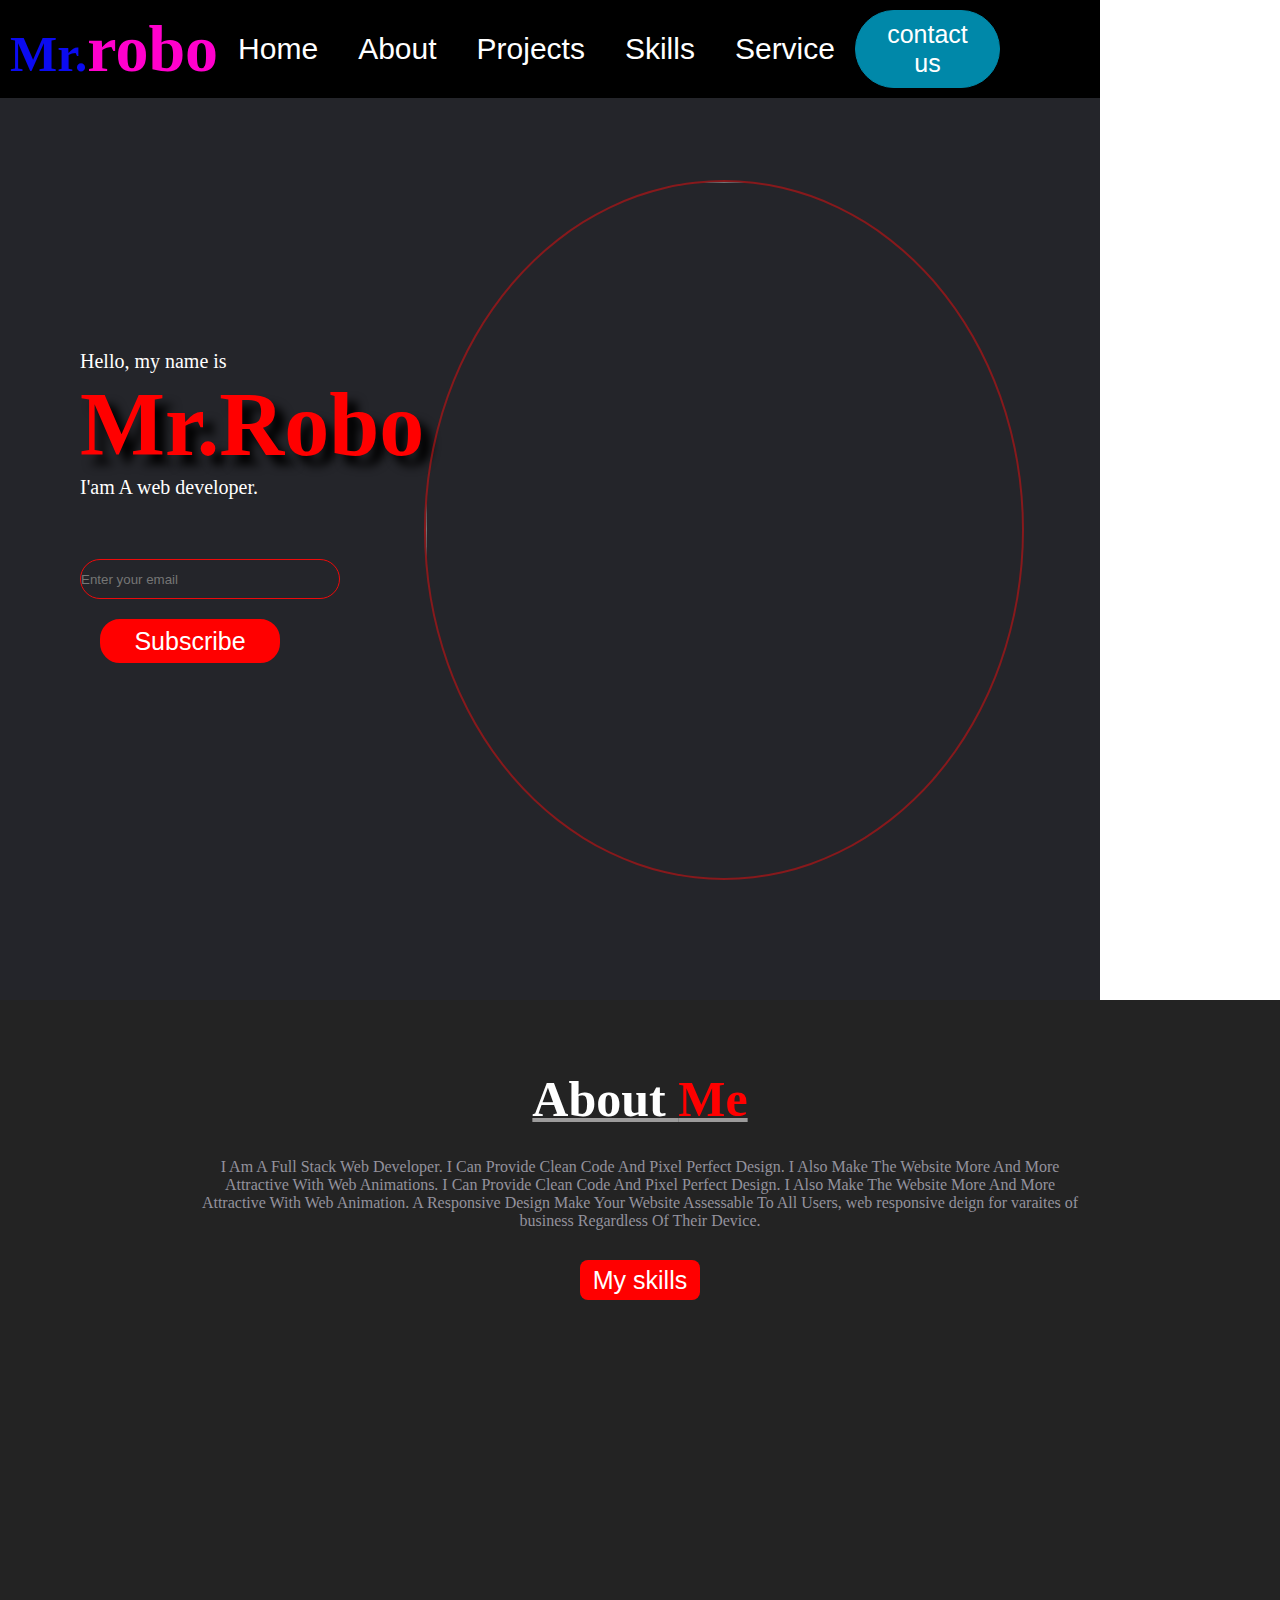
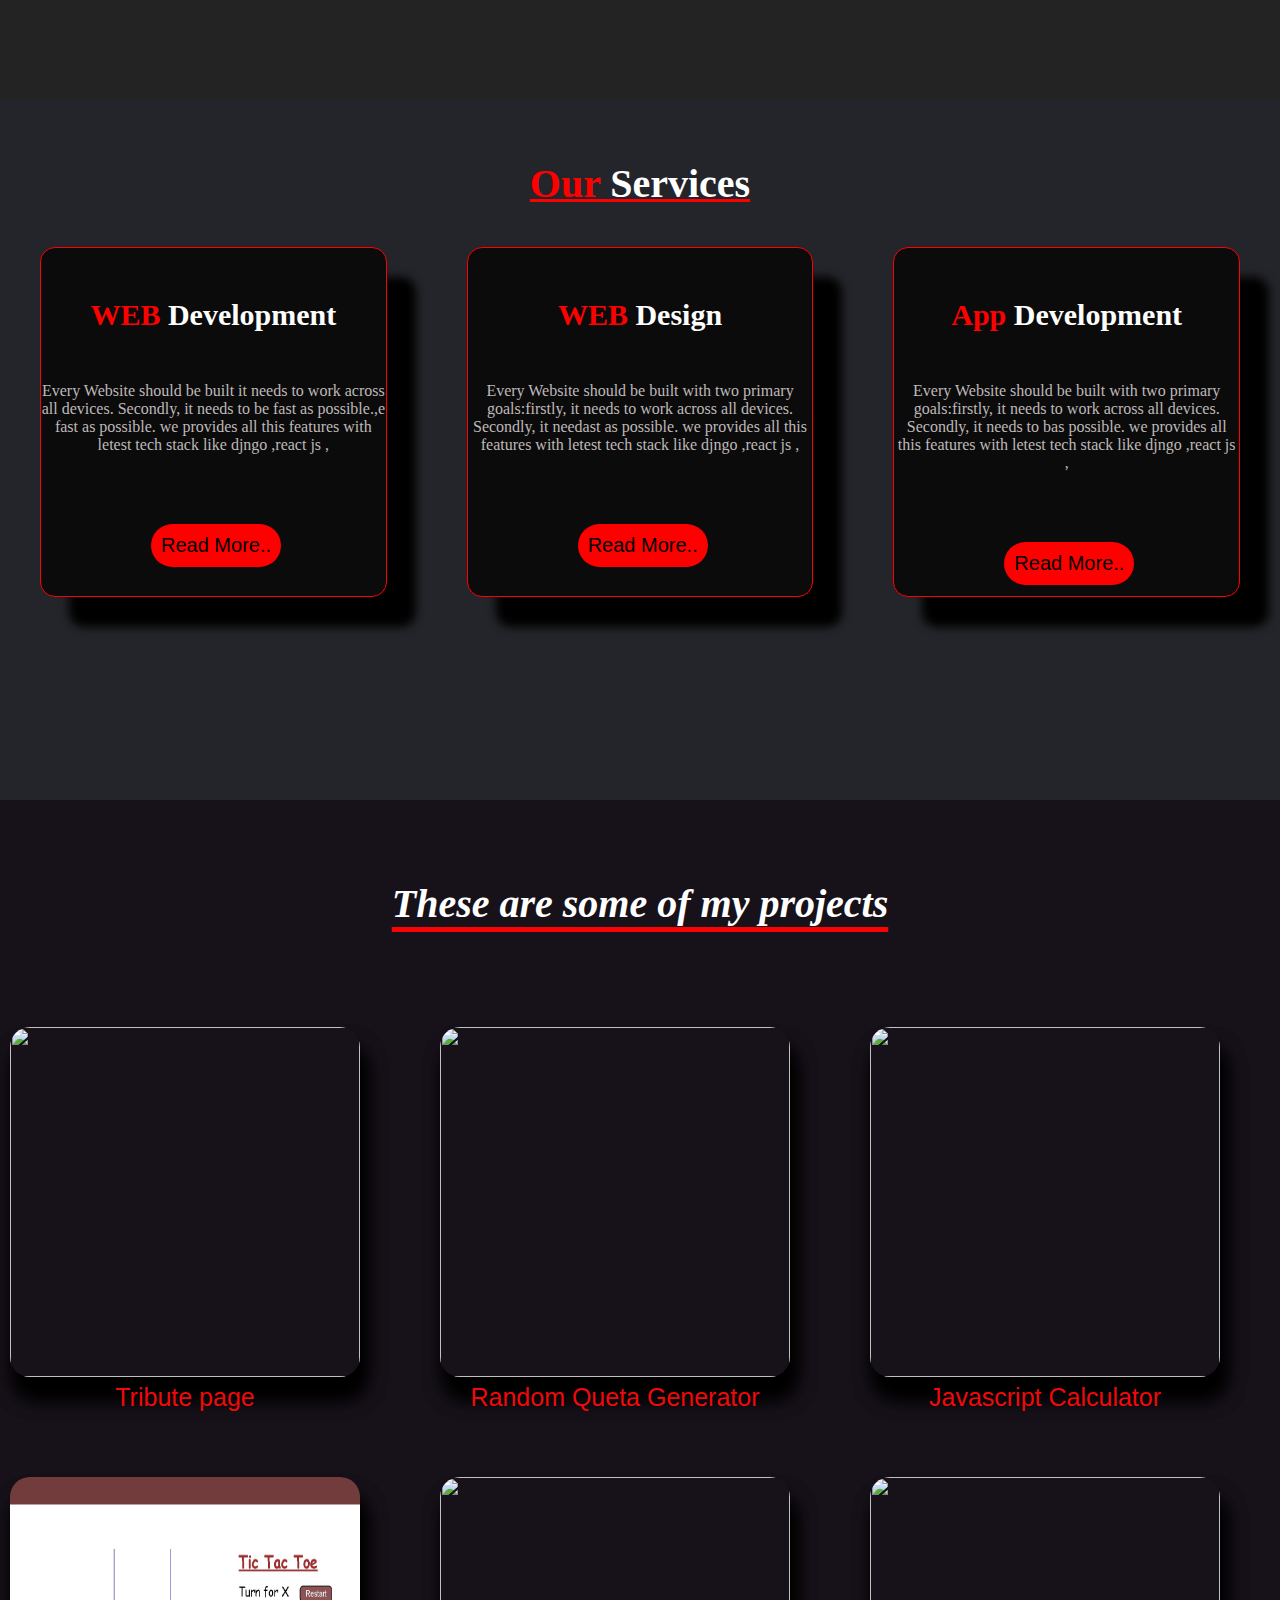
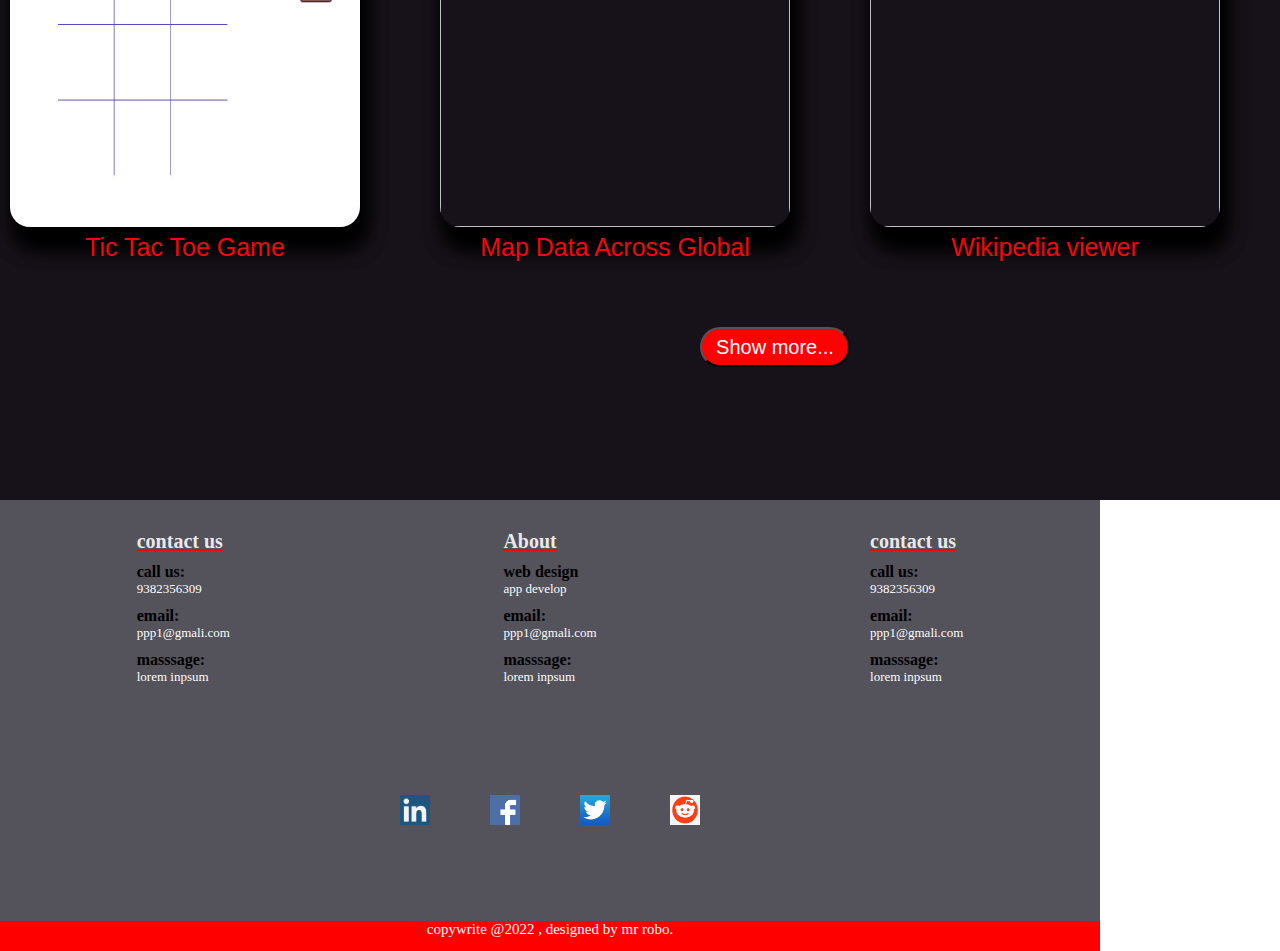
==== portfolio2.html @ 572b5dda "inatial commit" ====
<!DOCTYPE html>
<html lang="en">
<head>
    <meta charset="UTF-8">
    <meta http-equiv="X-UA-Compatible" content="IE=edge">
    <meta name="viewport" content="width=device-width, initial-scale=1.0">
    <title>Document</title>
    <link rel="stylesheet" href="portfolio2.css">
    <link rel="stylesheet" media="screen and (max-width:1300px)" href="portfolio2 mobile.css">

</head>
<body>
    <!-----------------------------------navigation section ------------->
    <div class="head">
    <header>
        <h2 class="logo">Mr.<span class="spn">robo</span></h2>
     <nav class="nav-list">
        <ul class="navlist">
            <li><a href="#">Home</a></li>
            <li><a href="#about-section">About</a></li>
            <li><a href="#projects-section">Projects</a></li>
            <li><a href="#">Skills</a></li>
            <li><a href="#service-section">Service</a></li>
        </ul>
     </nav>
     <a href="contact.html"><button class="contact-btn">contact us </button></a>
    </header>
</div>
    <!------------------------------------------ body section -------------->
    <section class="main-page">
        <div class="intro">
        <p>Hello, my name is </p>
        <h1>Mr.Robo</h1>
        <p>I'am A web developer.</p>
        <form>
            <input type="email" class="mail" placeholder="Enter your email" >
            <button id="mailsubmit" >Subscribe</button>
        </form>
        <!-- <script>
            document.form.mail.setCustomValidity("dddd")
            function updateMessage(input)
            {
                if(input.value == "")
                {
                    input.setCustomValidity('');
                }
            }
         </script> -->
        </div>
        <div class="roboimg">
            <img src="IMG_20220223_135254.jpg">
        </div>
        
    </section>

<!-- -------------------------- about section --------------------------- -->
<div id="about-section">
    <div class="about">
 <h1>About <span style="color: red;">Me</span></h1>
 <!-- <h2></h2> -->
 <p> I Am A Full Stack Web Developer. I Can Provide Clean Code And Pixel Perfect Design. I Also Make The Website More And More Attractive With Web Animations. I Can Provide Clean Code And Pixel Perfect Design. I Also Make The Website More And More Attractive With Web Animation. A Responsive Design Make Your Website Assessable To All Users,  web responsive deign for varaites of business Regardless Of Their Device.</p>
    <!-- </div> -->
    <button class="skillbtn">My skills</button>
</div>
<div class="about-2">

</div>

</div>
<!-- //------------------------------------------------------------- -->


  <!-- ----------------------- our service ------------------------------------------------   -->

<section id="service-section">
<h1 class="serviceh1">Our <span style="color:white ;">Services</span> </h1>

<div class="service">

<div class="service-item">
<h1><span style="color: red;">WEB </span>Development</h1>
<p>Every Website should be built it needs to work across all devices. Secondly, it needs to be fast as possible.,e fast as possible. we provides all this features with letest tech stack like djngo ,react js ,</p>
<button class="service-btn">Read More..</button>
</div>

<div class="service-item">
    <h1><span style="color: red;">WEB </span>Design</h1>
    <p>Every Website should be built with two primary goals:firstly, it needs to work across all devices. Secondly, it needast as possible. we provides all this features with letest tech stack like djngo ,react js ,</p>
    <button class="service-btn">Read More..</button>
    </div>
    
<div class="service-item">
    <h1><span style="color: red;">App</span> Development</h1>
    <p>Every Website should be built with two primary goals:firstly, it needs to work across all devices. Secondly, it needs to bas possible. we provides all this features with letest tech stack like djngo ,react js ,</p>
    <button class="service-btn">Read More..</button>
    </div>
</div>

</section>
<!-- <hr> ------------------------- project section -->
<div id="projects-section">
<h1>These are some of my projects</h1>

<div class="project-cointaner"> 

    <div class="project-item">
        <a href="product landing page.html" target="_blank">

        <img class="project-item" src="https://cdn.freecodecamp.org/testable-projects-fcc/images/tribute.jpg" >
            <!-- class="item-footer">  -->
            <p> Tribute page </p>
        
        </a>
         </div>
         <div class="project-item">
             <a target="_blank" href="#">
            <img class="project-item" src=" https://cdn.freecodecamp.org/testable-projects-fcc/images/random-quote-machine.png" >
            <div class="item-footer"> 
                <p> Random Queta Generator </p>
            </div>
        </a>
             </div>
             <div class="project-item">
                <a href="#">
                <img class="project-item" src=" https://cdn.freecodecamp.org/testable-projects-fcc/images/calc.png" >
                
                <!-- <div class="item-footer">  -->
                    <p> Javascript Calculator</p>
                <!-- </div> -->
            </a>
                 </div>
                 <div class="project-item">
                    <a href="http://" target="_blank" rel="noopener noreferrer">
                    <img class="project-item" src="tic tac toe photo.jpg" >
                    <!-- <div class="item-footer">  -->
                        <p> Tic Tac Toe Game </p>
                    <!-- </div> --></a>
                     </div>
                     <div class="project-item">
                        <a href="#">

                            <img class="project-item" src="https://cdn.freecodecamp.org/testable-projects-fcc/images/map.jpg " >
                            <!-- <div class="item-footer">  -->
                                <p> Map Data Across Global </p>
                                <!-- </div> -->
                            </a>
                         </div>
                         <div class="project-item">
                            <a href="#">

                                <img class="project-item" src=" https://cdn.freecodecamp.org/testable-projects-fcc/images/wiki.png" >
                                <!-- <div class="item-footer">  -->
                                   <p>  Wikipedia viewer </p>
                                    <!-- </div> -->
                                </a>
                             </div>

    </div>


<div class="btn">
    <button>Show more...</button>
</div>

</div>
</div>
<!-- -----------------------------------footer section--------------------- -->
<footer id="footer-section">
    
<div class="footer">
   <div class="fitm">
    <h1>contact us</h1>
   <h3>call us: </h3>
   <p>9382356309</p>
   <h3>email:</h3>
   <p>ppp1@gmali.com</p>
   <h3>masssage:</h3>
   <p>lorem inpsum</p>
   
   <p></p>
   </div>

   <div class="fitm">
    <h1>About</h1>
   <h3>web design</h3>
   <p>app develop</p>
   <h3>email:</h3>
   <p>ppp1@gmali.com</p>
   <h3>masssage:</h3>
   <p>lorem inpsum</p>
   
   <p></p>
   </div>

   <div class="fitm">
    <h1>contact us</h1>
   <h3>call us: </h3>
   <p>9382356309</p>
   <h3>email:</h3>
   <p>ppp1@gmali.com</p>
   <h3>masssage:</h3>
   <p>lorem inpsum</p>
   
   <p></p>
   </div>
   
</div>

<div class="social-icon">
    <!-- <h1 class="socialh1">connect with me : </h1> -->
   <a href="linkdine.com" target="_blank"><img src="linkdin 6.jpg" alt="linkdine"></a>
   <a href="facebook.com" target="_blank"> <img  src="fb logo2 " alt="linkdine"></a>
  <a href="twteer.com" target="_blank">  <img  src="twteeer 3.jpg" alt="linkdine"></a>
   <a class="redlogo" href="reddit.com"target="_blank"> <img  src="reddit " alt="linkdine"></a>
   
</div>

<p id="copy">copywrite @2022 , designed by mr robo.</p> 
</footer>

</body>
</html>
---- portfolio2.css ----
*{
    padding: 0;
    margin: 0;
    box-sizing: border-box;
    /* background-color: #24252A; */
 }
 /* ------------------navigation section-------------------------------- */
header{
   display: flex;
   justify-content: space-between;
   align-items: center;
   padding: 10px;
   background-color: #24252A;
   
}
.head{
   width: 100%;
   position: fixed;
   top: 0;
}
.spn{
   color: rgb(255, 0, 204);
   font-size: 66px;
}
.logo{
   font-size: 50px;
   color: rgb(11, 11, 241);
   cursor: pointer;
}
li,a,button{
   font-family: "montserrat" ,sans-serif;
   font-weight: 500;
   color: white;
   font-size: 25px;
   text-decoration: none;
}
.navlist{
   list-style-type: none;
   display: flex;
   justify-content: space-evenly;
   /* position: fixed; */
}
.navlist li{
   display: inline-block;
   padding:  20px;
}
.navlist li a{
   transition: all 0.3s ease 0s;
   font-size: 30px;
}
.navlist li a:hover{
   color: rgb(239, 95, 129);
   border-bottom: 5px solid rgb(222, 81, 81);
}
.contact-btn{
   padding: 9px 25px;
   margin-right: 90px;
   background-color: rgba(0,136,169,1);
   cursor: pointer;
   /* border: none; */
   border: 1px solid rgba(0,136,169,1);
   border-radius: 50px;
   transition: all 0.3s ease 0s;
}
.contact-btn:hover{
   border: 4px soid rgba(0,136,169,1);
   background-color: #24252A;
}
 /* -------------------------------------------- */
 /* ---------------------------body section------------------------------ */
.main-page{
   display: flex;
   justify-content: space-around;
   background-color: #24252A;
   height: 1000px;
}
.intro{
   margin-top: 350px;
   padding-left: 80px;

}
.intro p{
   color: white;
   font-size: 20px;

}
.intro h1{
   color: red;
   font-size: 90px;
   text-shadow: black 10px 10px 10px;
}
.mail{
   margin-top: 60px;
   /* margin: 20px; */
   width: 260px;
   height: 40px;
   border: 1px solid rgb(238, 10, 10);
   border-radius: 20px;
   background-color:  #24252A;;
   
}
.mail:hover{
   background-color: rgb(215, 212, 212) ;
   
}
#mailsubmit{
   margin-left: 20px;
   background-color: red;
   border: 2px solid red;
   border-radius: 20px;
   width: 180px;
   height: 44px;
   cursor: pointer;
}
#mailsubmit:hover{
  transition-duration: 1s;
   background-color: #24252A;
}
.roboimg img{
   margin-top: 180px;
   margin-right: 100px;
   height: 700px;
   width: 600px;
   opacity: 0.5;
   border: 2px solid rgb(233, 14, 14);
   border-radius: 50%;
   image-resolution: 100;
}
/* ------------------------------------------------------ */
/* -----------------------------------------about seciton----------------------- */
#about-section{
   background-color: rgb(35, 35, 35);
   height: 700px;
}
.about{
   width: 70%;
   text-align: center;
   margin: auto;
   
  padding-top:70px;
}
.about h1{
   color: white;
   font-size: 50px;
   text-decoration: underline 4px rgb(156, 155, 155) ;


}
.about p{
   color: rgb(147, 146, 157);
   margin-top: 30px;
}
.about button{
   background-color: red;
   border: none;
   border-radius: 8px;
   width: 120px;
   height: 40px;
   margin-top: 30px;
   cursor: pointer;
}
.about button:hover{
   background-color: #24252A;
   border: 2px solid red;
   transition: 0.5s;
}
/* --------------------------- project section------------ */
#projects-section{
   background-color: rgb(23, 18, 26);
   width: 100%;
   height: 1300px;
}
.project-item a{
   text-decoration: none;
}
#projects-section h1{
   text-align: center;
   font-size: 40px;
   padding-top: 130px;
   color: rgb(255, 255, 255);
   font-style: italic;
   text-decoration: underline 5px rgb(250, 2, 2) ;
   text-underline-offset: 10px;
   padding-top: 80px;
}
.project-cointaner{
   display: grid;
   justify-content: center;
 margin-top: 100px;
 row-gap: 100px;
column-gap: 30px;
grid-template-columns: 400px 400px 400px;

}
.project-item{
   box-shadow: #000000 5px 20px 20px;
   width: 350px;
   height: 350px;
   border-radius: 20px;
   
}
.project-item:hover{
   /* border: 1px solid rgba(137, 10, 10, 0.473); */
   box-shadow: none;
}

.project-item p{
   /* border: 1px solid rgba(247, 244, 244, 0.503); */
   /* background-color: rgb(14, 11, 6); */
   color: rgba(250, 9, 9, 0.995);
   /* height: 50px; */
   margin-top: 0ch;
  font-size: 25px;
  text-align: center;
  cursor: pointer;
}

.btn button{
 background-color: rgb(252, 2, 2);
 cursor: pointer;
 width: 150px;
 height: 40px;
 margin-left: 700px;
 margin-top: 100px;
 color: white;
 font-size: 20px;
 border-radius: 20px;
}
.btn button:hover{
   background-color: rgb(0, 0, 0);
   /* border: 2px solid rgba(3, 12, 6, 0.36); */
   color: rgb(237, 13, 13);
}
/* ----------------------------service section--------- */

#service-section{
   height: 700px;
   background-color: #24252A;
   padding-top: 60px;
}
.service{
   display: flex;
   justify-content: center;
   align-items: center;
   /* background-color: black; */
   /* height: 800px; */
}
.serviceh1{
   text-align: center;
   color: red;
   font-size: 40px;
   text-decoration: underline red 3px;
}
.service-item{
   width: 350px;
   height: 350px;
   /* border: 1px solid red; */
   background-color: rgb(12, 11, 11);
   margin: 40px;
   border-radius: 15px;
   box-shadow: 29px 30px 10px black;
   border: 1px solid red;
}
.service-item:hover{
   box-shadow: none;
   background-color:#252730;
}
.service-item h1{
   text-align: center;
   padding-top: 50px;
   color: rgb(254, 254, 254);
   font-size: 30px;
   
}
.service-item p{
   text-align: center;
   padding-top: 50px;
   color: rgb(190, 185, 185);
}
.service-btn{
  background-color: red;
  border: none;
  margin-left: 110px;
  margin-top: 70px;
  border-radius: 25px;
  font-size: 20px;
  padding: 10px;
color: black;
cursor: pointer;
}
.service-item button:hover{
   border: 2px solid red;
   background-color:black;
   color: white;
   transition: 0.5s;
}
hr {
   /* padding-top: 5px; */
   margin-bottom: 100px;
   width: 100%;
}

/* ------------------------------- footer section ---------------------- */
#footer-section{
   background-color: rgb(84, 82, 91);
   width: 100%;
   height: 450px;
}
.footer{
display: flex;
justify-content: space-around;
align-items: center;
}
.fitm h3{
   font-size: 16px;
   color: rgb(0, 0, 0);

}
.fitm p{
   font-size: 13px;
   color: rgb(252, 252, 252);
   padding-bottom: 10px;
}
.fitm h1{
   padding-top: 30px;
   color: rgba(249, 249, 250, 0.907);
   text-decoration: underline rgb(246, 4, 4) 2px;
   padding-bottom: 10px;
   font-size: 20px;
}
.social-icon{
   display: flex;
   /* justify-content: space-evenly; */
   justify-content: center;
   align-items: center;
   padding: 90px;
}
.social-icon img{
height: 30px;
width: 30px;
cursor: pointer;

}
.social-icon a{
   margin-inline: 30px;
}
.social-icon a:hover{
/* background-color: rgb(0, 0, 0); */
/* box-shadow:  5px 5px 5px  rgb(91, 91, 91); */

}

.socialh1{
   color: rgb(139, 9, 7);
   text-shadow: rgb(0, 0, 0) 10px 10px 10px;
   /* border: 1px solid red; */
   /* padding: 10px; */
   text-align: center;

}
#copy{
   
   color: rgb(255, 255, 255);
   font-size: 15px;
   font-style: bold;
   text-align: center;
   /* padding-top: 50px; */
   background-color: red;
   height: 30px;
}
/* ---------------------------------------------------------------------- */
---- portfolio2 mobile.css ----
*{
    padding: 0;
    margin: 0;
}
header{
    width: 1100px;
    background-color: black;

}
.main-page{
    width: 1100px;

}
#mailsubmit{
    margin-top: 20px;
}
.about-section{
    width: 1100px;
}
.service-section{
    width: 1100px;
}

#footer-section{
    width: 1100px;
}
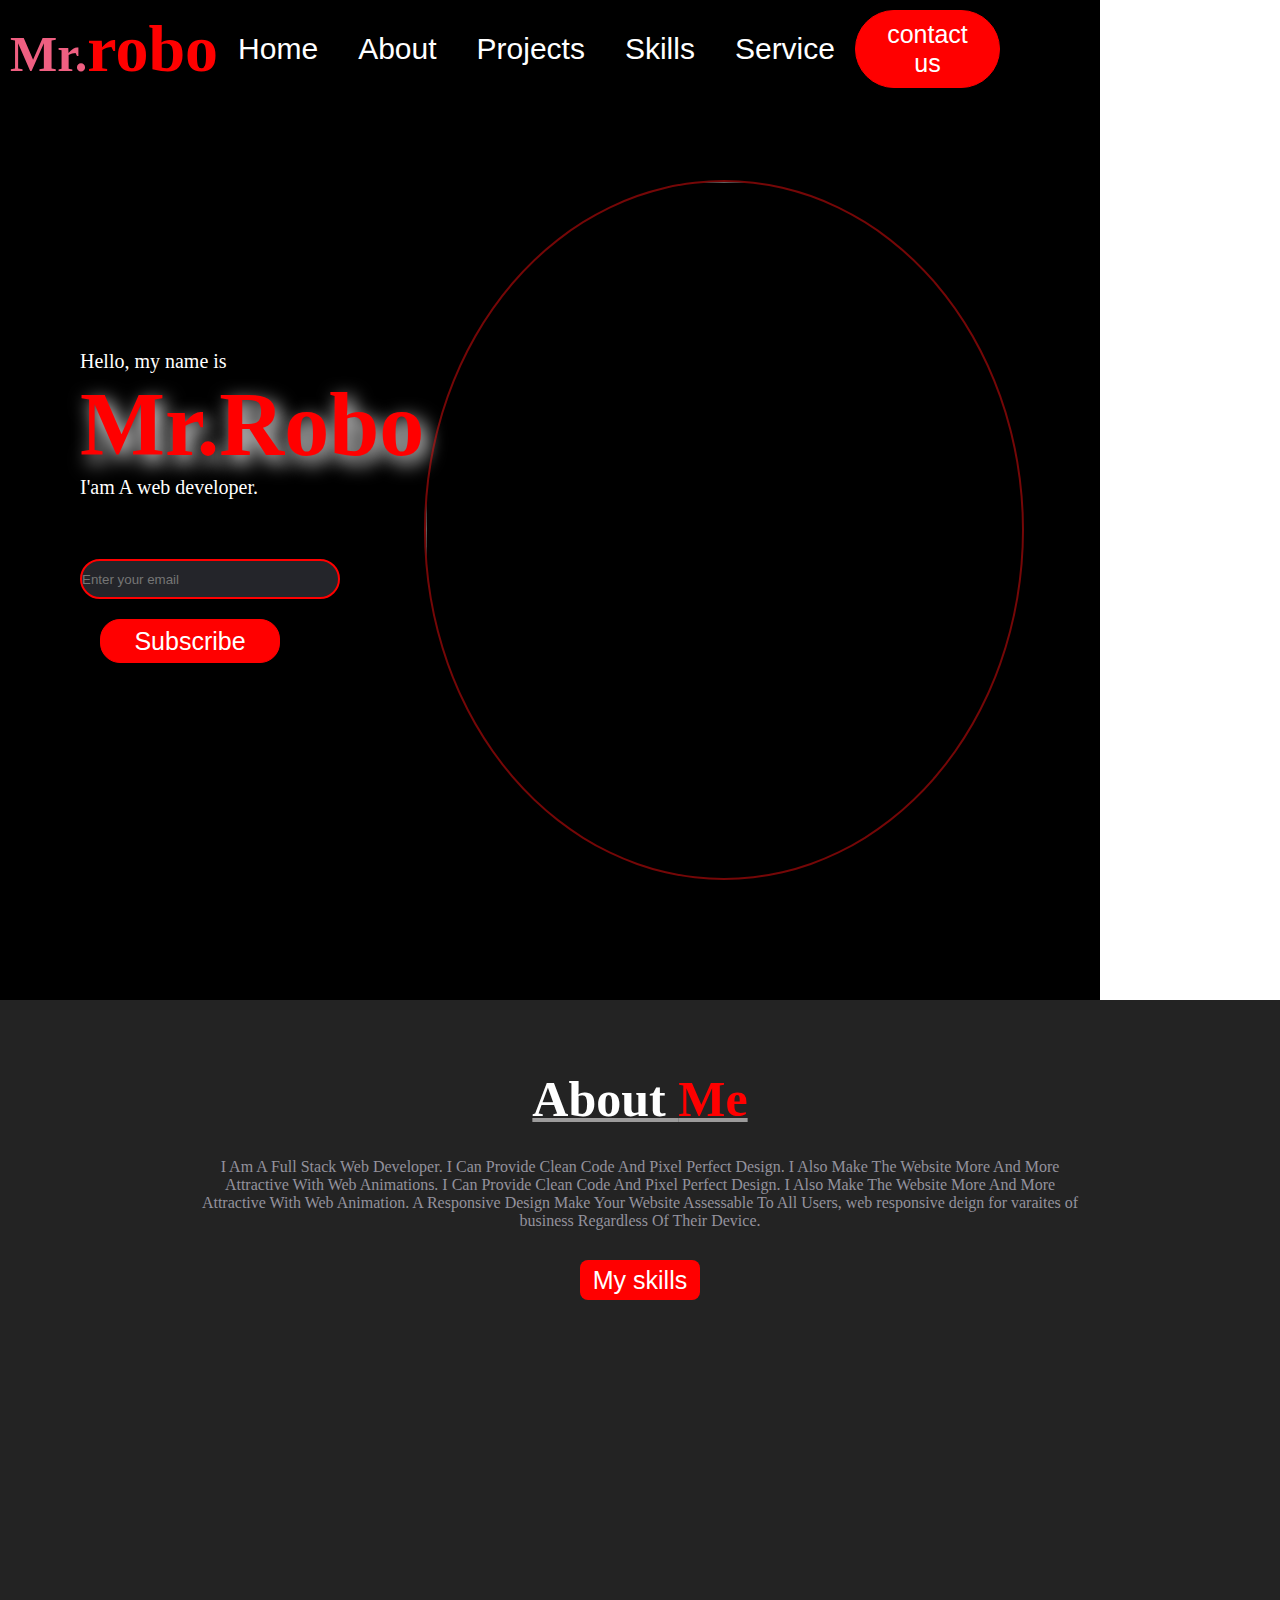
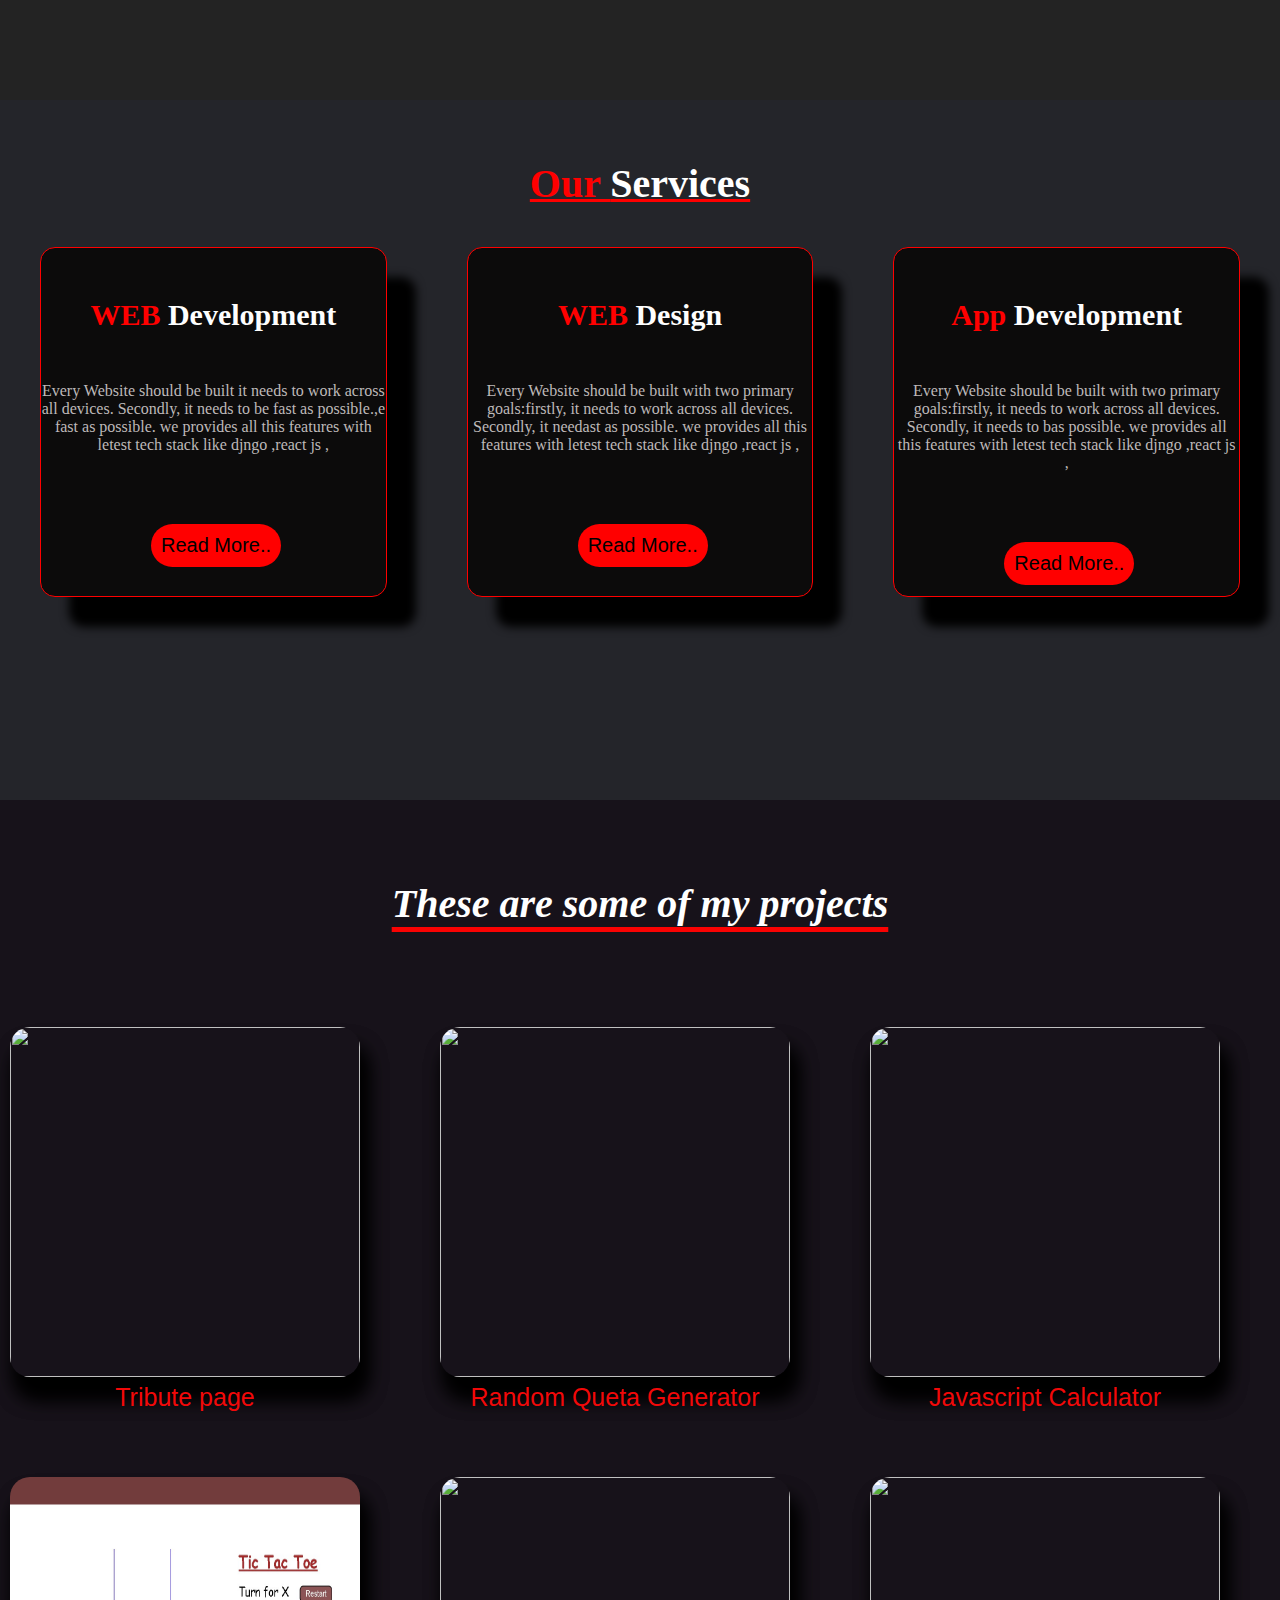
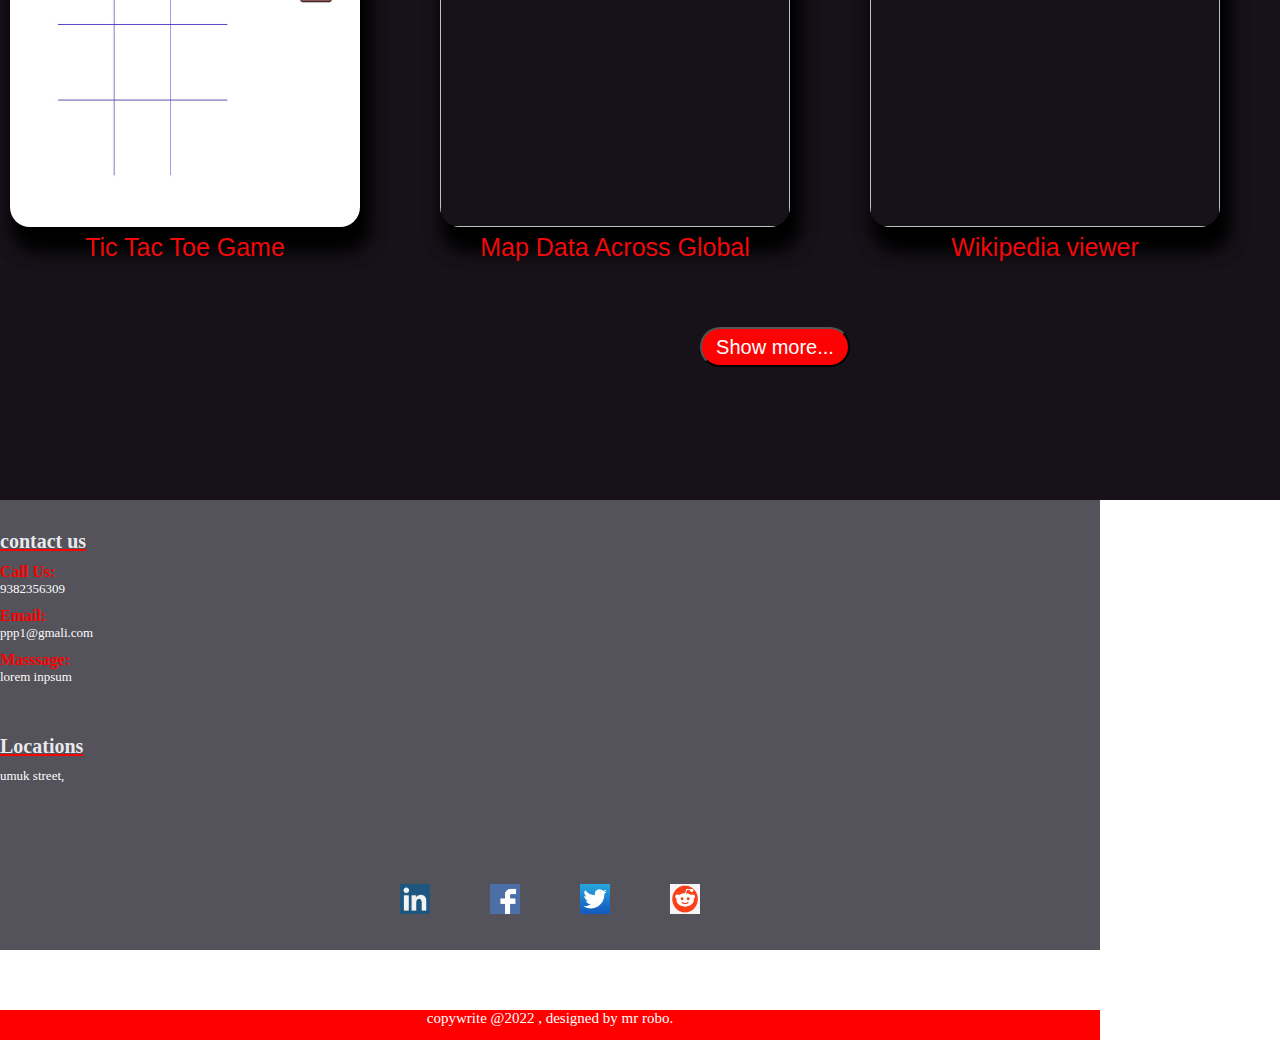
==== commit cad653bb: "second commit" ====
--- a/portfolio2.html
+++ b/portfolio2.html
@@ -167,43 +167,31 @@
 <!-- -----------------------------------footer section--------------------- -->
 <footer id="footer-section">
     
-<div class="footer">
+<div class="footer-left">
+
    <div class="fitm">
     <h1>contact us</h1>
-   <h3>call us: </h3>
+   <h3>Call Us: </h3>
    <p>9382356309</p>
-   <h3>email:</h3>
+   <h3>Email:</h3>
    <p>ppp1@gmali.com</p>
-   <h3>masssage:</h3>
+   <h3>Masssage:</h3>
    <p>lorem inpsum</p>
    
    <p></p>
    </div>
 
    <div class="fitm">
-    <h1>About</h1>
-   <h3>web design</h3>
-   <p>app develop</p>
-   <h3>email:</h3>
-   <p>ppp1@gmali.com</p>
-   <h3>masssage:</h3>
-   <p>lorem inpsum</p>
-   
-   <p></p>
-   </div>
-
-   <div class="fitm">
-    <h1>contact us</h1>
-   <h3>call us: </h3>
-   <p>9382356309</p>
-   <h3>email:</h3>
-   <p>ppp1@gmali.com</p>
-   <h3>masssage:</h3>
-   <p>lorem inpsum</p>
-   
-   <p></p>
+    <h1>Locations</h1>
+   <p>umuk street, </p>
    </div>
    
+</div>
+<div class="footer-right">
+<form action="">
+
+</form>
+
 </div>
 
 <div class="social-icon">
--- a/portfolio2.css
+++ b/portfolio2.css
@@ -10,7 +10,7 @@
    justify-content: space-between;
    align-items: center;
    padding: 10px;
-   background-color: #24252A;
+   background-color: #1e0000;
    
 }
 .head{
@@ -19,12 +19,12 @@
    top: 0;
 }
 .spn{
-   color: rgb(255, 0, 204);
+   color: red;
    font-size: 66px;
 }
 .logo{
    font-size: 50px;
-   color: rgb(11, 11, 241);
+   color: rgb(239, 95, 129);
    cursor: pointer;
 }
 li,a,button{
@@ -47,18 +47,19 @@
 .navlist li a{
    transition: all 0.3s ease 0s;
    font-size: 30px;
+   transition: 0.3s;
 }
 .navlist li a:hover{
-   color: rgb(239, 95, 129);
-   border-bottom: 5px solid rgb(222, 81, 81);
+   color: red;
+   border-bottom: 5px solid red;
 }
 .contact-btn{
    padding: 9px 25px;
    margin-right: 90px;
-   background-color: rgba(0,136,169,1);
+   background-color:red;
    cursor: pointer;
    /* border: none; */
-   border: 1px solid rgba(0,136,169,1);
+   border: 1px solid red;
    border-radius: 50px;
    transition: all 0.3s ease 0s;
 }
@@ -71,7 +72,7 @@
 .main-page{
    display: flex;
    justify-content: space-around;
-   background-color: #24252A;
+   background-color: #000000;
    height: 1000px;
 }
 .intro{
@@ -87,14 +88,14 @@
 .intro h1{
    color: red;
    font-size: 90px;
-   text-shadow: black 10px 10px 10px;
+   text-shadow: rgb(252, 252, 252) 5px 7px 19px;
 }
 .mail{
    margin-top: 60px;
    /* margin: 20px; */
    width: 260px;
    height: 40px;
-   border: 1px solid rgb(238, 10, 10);
+   border: 2px solid red;
    border-radius: 20px;
    background-color:  #24252A;;
    
@@ -106,14 +107,14 @@
 #mailsubmit{
    margin-left: 20px;
    background-color: red;
-   border: 2px solid red;
+   border: 1px solid red;
    border-radius: 20px;
    width: 180px;
    height: 44px;
    cursor: pointer;
 }
 #mailsubmit:hover{
-  transition-duration: 1s;
+  transition-duration: 0.5s;
    background-color: #24252A;
 }
 .roboimg img{
@@ -193,7 +194,7 @@
 
 }
 .project-item{
-   box-shadow: #000000 5px 20px 20px;
+   box-shadow: #000000 6px 20px 20px;
    width: 350px;
    height: 350px;
    border-radius: 20px;
@@ -202,6 +203,7 @@
 .project-item:hover{
    /* border: 1px solid rgba(137, 10, 10, 0.473); */
    box-shadow: none;
+   border: 1px solid black;
 }
 
 .project-item p{
@@ -263,7 +265,8 @@
 }
 .service-item:hover{
    box-shadow: none;
-   background-color:#252730;
+   background-color:#24252A;
+   border: none;
 }
 .service-item h1{
    text-align: center;
@@ -289,7 +292,7 @@
 cursor: pointer;
 }
 .service-item button:hover{
-   border: 2px solid red;
+   border: 1px solid red;
    background-color:black;
    color: white;
    transition: 0.5s;
@@ -313,7 +316,7 @@
 }
 .fitm h3{
    font-size: 16px;
-   color: rgb(0, 0, 0);
+   color: rgb(255, 0, 0);
 
 }
 .fitm p{
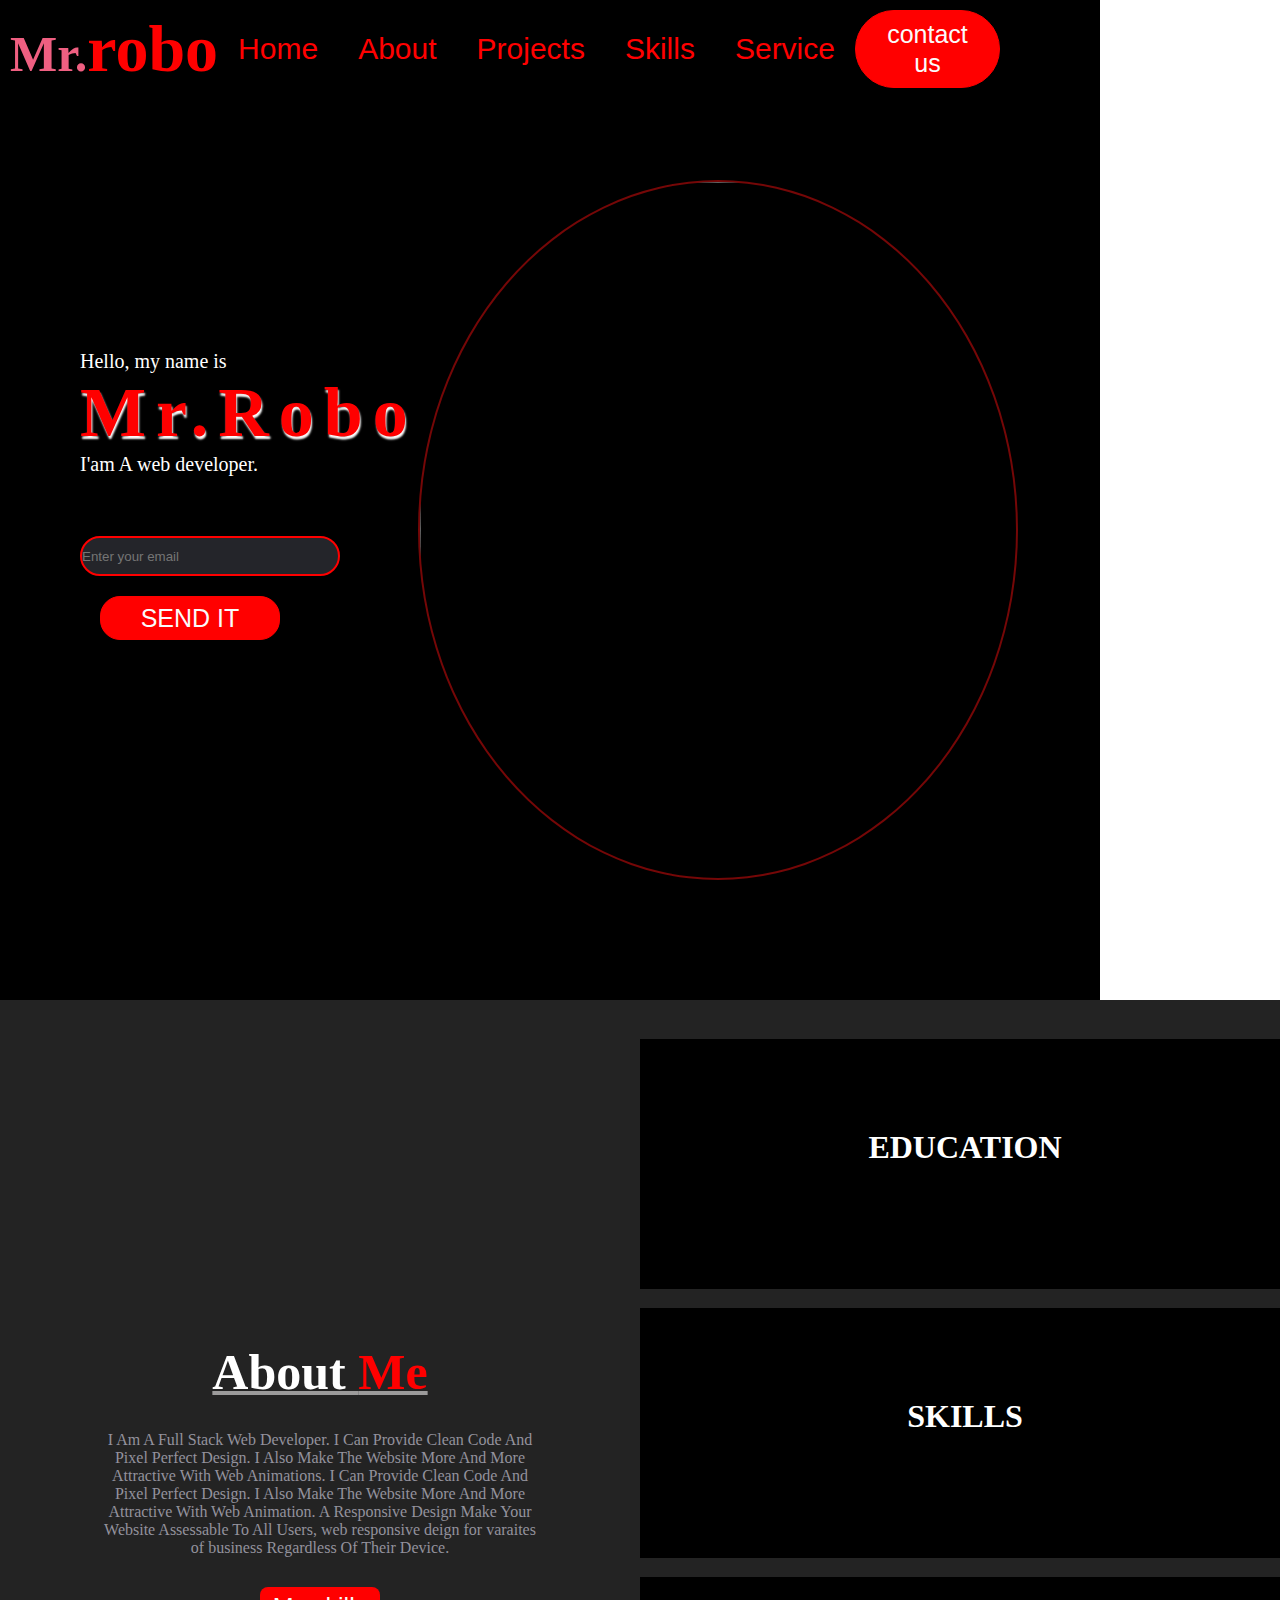
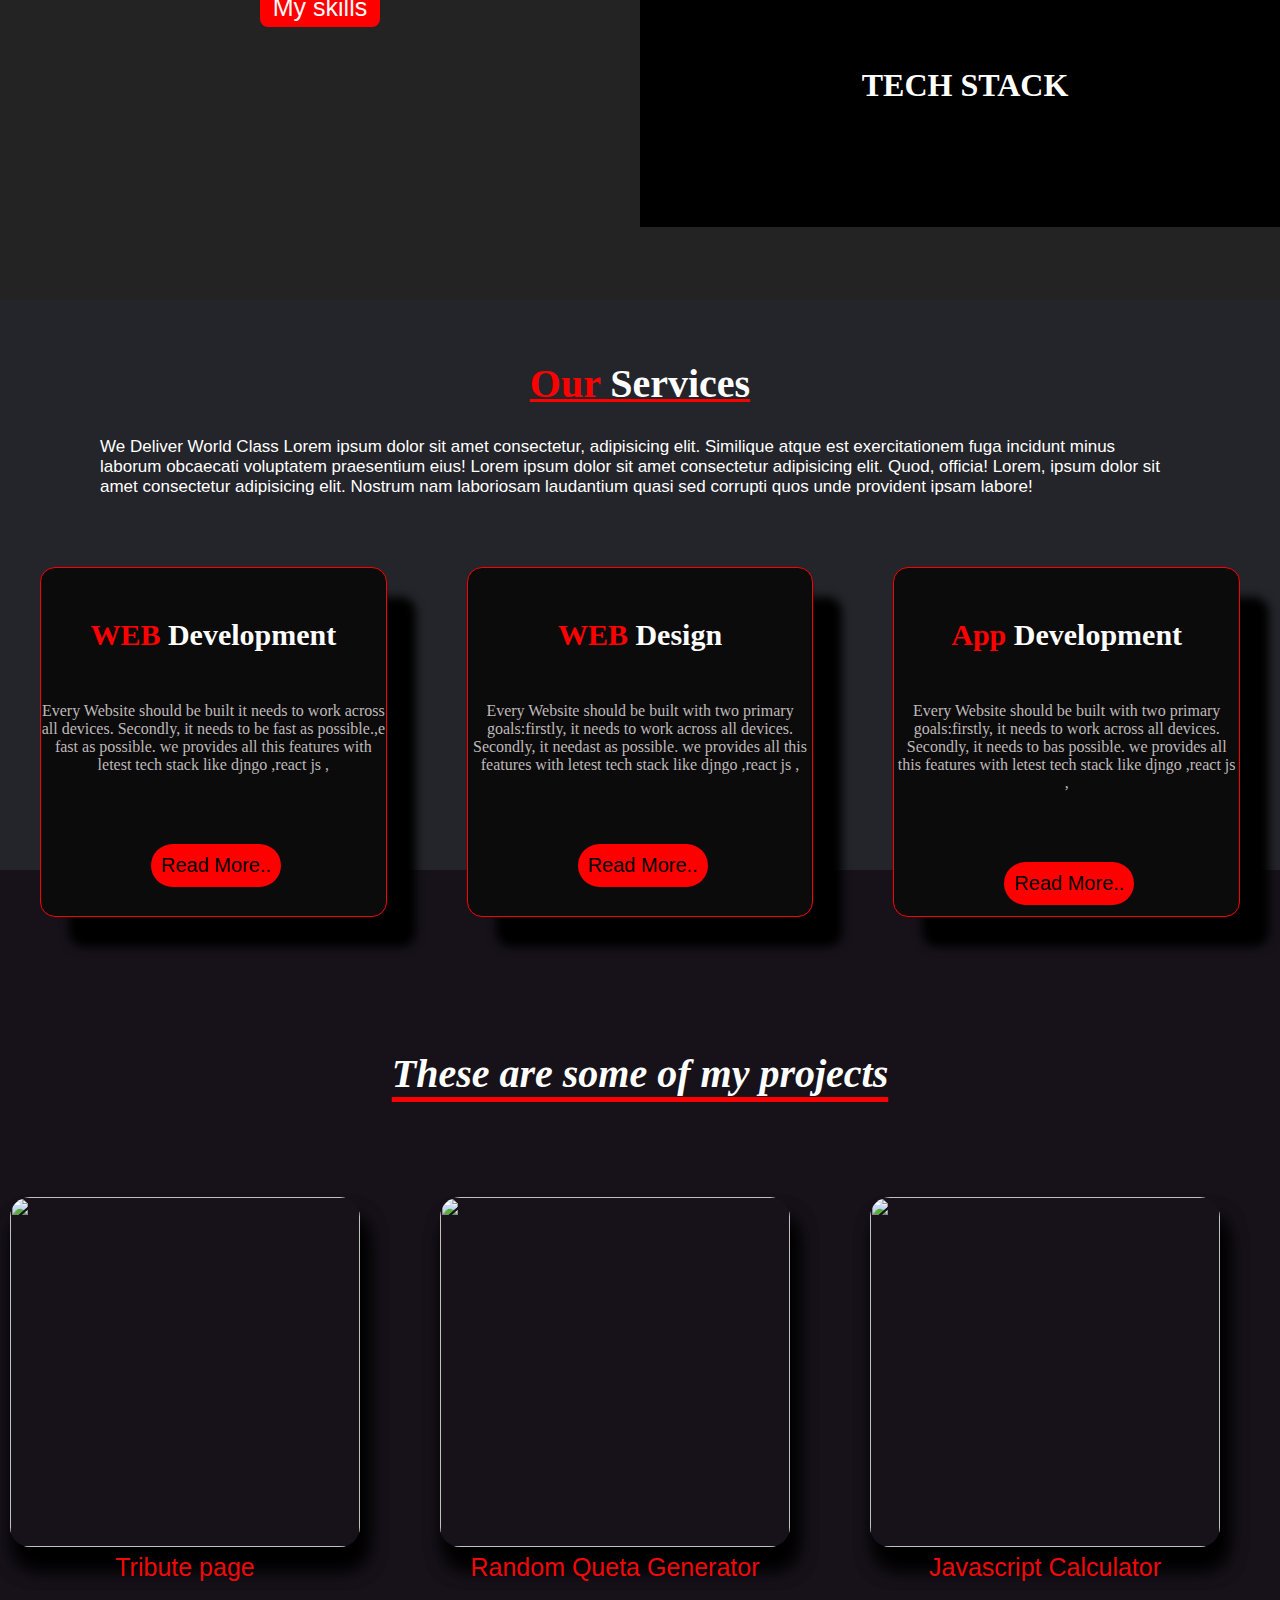
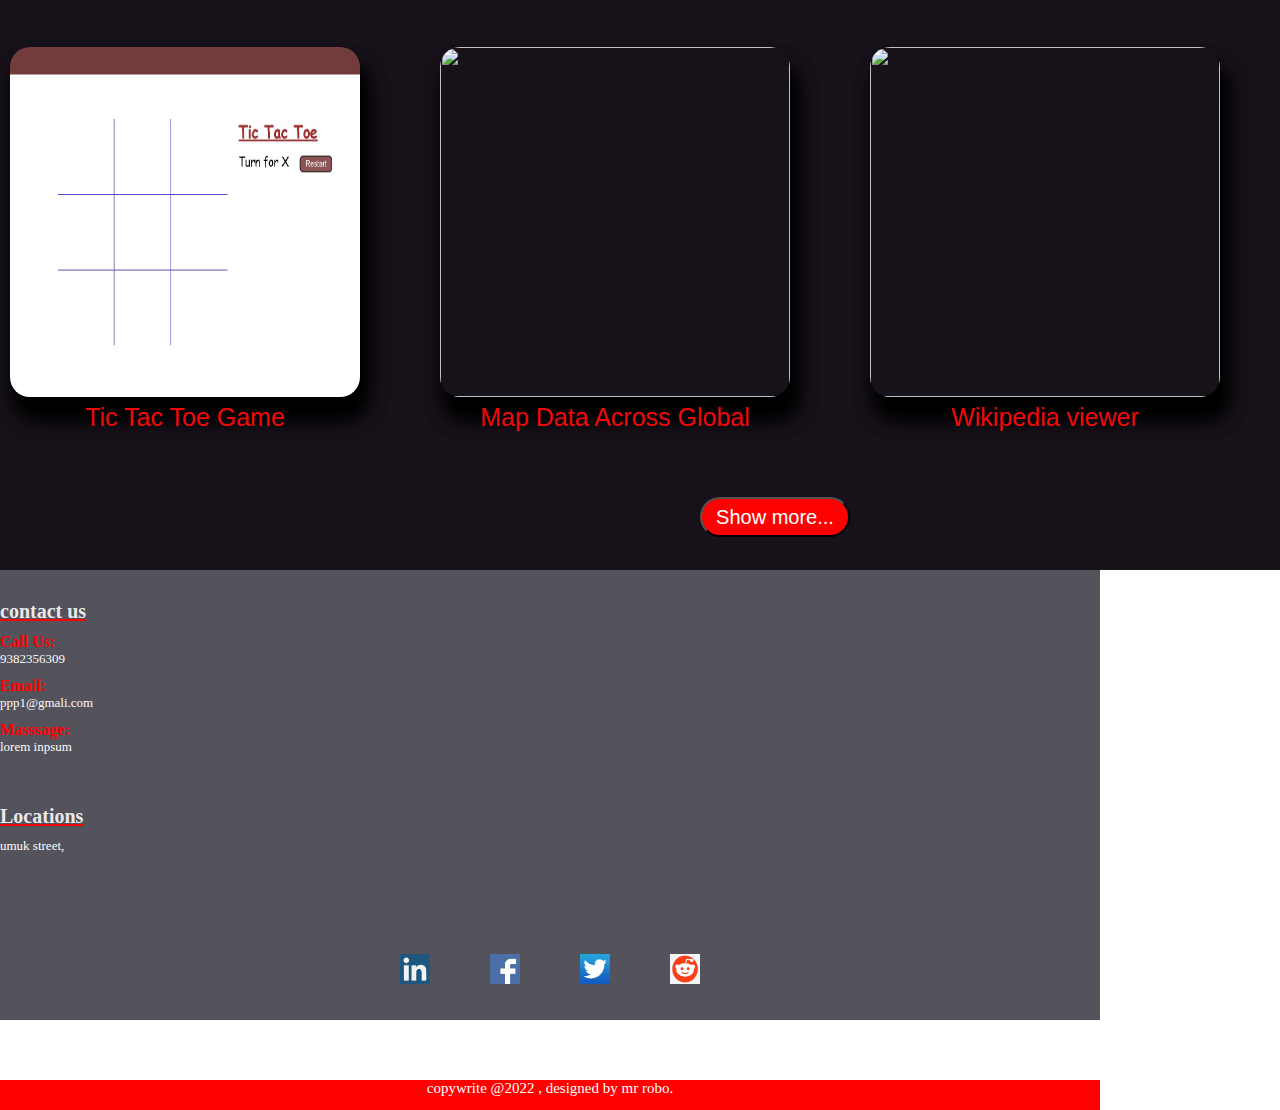
==== commit 46958dcb: "update about section" ====
--- a/portfolio2.html
+++ b/portfolio2.html
@@ -30,11 +30,11 @@
     <section class="main-page">
         <div class="intro">
         <p>Hello, my name is </p>
-        <h1>Mr.Robo</h1>
+        <h1><span>Mr.Robo </span></h1>
         <p>I'am A web developer.</p>
         <form>
             <input type="email" class="mail" placeholder="Enter your email" >
-            <button id="mailsubmit" >Subscribe</button>
+            <button id="mailsubmit" >SEND IT</button>
         </form>
         <!-- <script>
             document.form.mail.setCustomValidity("dddd")
@@ -55,7 +55,7 @@
 
 <!-- -------------------------- about section --------------------------- -->
 <div id="about-section">
-    <div class="about">
+    <div class="about-1">
  <h1>About <span style="color: red;">Me</span></h1>
  <!-- <h2></h2> -->
  <p> I Am A Full Stack Web Developer. I Can Provide Clean Code And Pixel Perfect Design. I Also Make The Website More And More Attractive With Web Animations. I Can Provide Clean Code And Pixel Perfect Design. I Also Make The Website More And More Attractive With Web Animation. A Responsive Design Make Your Website Assessable To All Users,  web responsive deign for varaites of business Regardless Of Their Device.</p>
@@ -63,7 +63,17 @@
     <button class="skillbtn">My skills</button>
 </div>
 <div class="about-2">
-
+<div class="about2card-1">
+<h1>EDUCATION</h1>
+</div>
+
+<div class="about2card-1">
+    <h1>SKILLS</h1>
+    </div>
+
+    <div class="about2card-1">
+        <h1>TECH STACK</h1>
+        </div>
 </div>
 
 </div>
@@ -74,7 +84,7 @@
 
 <section id="service-section">
 <h1 class="serviceh1">Our <span style="color:white ;">Services</span> </h1>
-
+<p class="service-intro">We Deliver World Class Lorem ipsum dolor sit amet consectetur, adipisicing elit. Similique atque est exercitationem fuga incidunt minus laborum obcaecati voluptatem praesentium eius! Lorem ipsum dolor sit amet consectetur adipisicing elit. Quod, officia! Lorem, ipsum dolor sit amet consectetur adipisicing elit. Nostrum nam laboriosam laudantium quasi sed corrupti quos unde provident ipsam labore! </p>
 <div class="service">
 
 <div class="service-item">
--- a/portfolio2.css
+++ b/portfolio2.css
@@ -10,7 +10,7 @@
    justify-content: space-between;
    align-items: center;
    padding: 10px;
-   background-color: #1e0000;
+   background-color: #000000;
    
 }
 .head{
@@ -30,7 +30,7 @@
 li,a,button{
    font-family: "montserrat" ,sans-serif;
    font-weight: 500;
-   color: white;
+   color: rgb(251, 250, 250);
    font-size: 25px;
    text-decoration: none;
 }
@@ -48,11 +48,31 @@
    transition: all 0.3s ease 0s;
    font-size: 30px;
    transition: 0.3s;
-}
-.navlist li a:hover{
    color: red;
-   border-bottom: 5px solid red;
-}
+}
+/* .navlist li a:hover{ */
+   /* color: red; */
+   /* border-bottom: 5px solid red; */
+/* } */
+li a{
+   transition: .5s linear;
+}
+li:hover a:nth-child(1){
+   margin-right: 5px
+ }
+/* li:hover a:nth-child(1):after{ */
+   /* content: "'"; */
+ /* } */
+ li:hover a:nth-child(2){
+   margin-left: 30px
+ }
+ li:hover a{
+   color: #fff;
+   text-shadow: 0 0 10px #fff,
+                0 0 20px #fff, 
+                0 0 40px #fff;
+ }
+
 .contact-btn{
    padding: 9px 25px;
    margin-right: 90px;
@@ -87,9 +107,32 @@
 }
 .intro h1{
    color: red;
-   font-size: 90px;
-   text-shadow: rgb(252, 252, 252) 5px 7px 19px;
-}
+   font-size: 70px;
+   text-shadow: rgb(252, 252, 252) 1px 3px 2px;
+   letter-spacing: 10px;
+   cursor: pointer;
+}
+h1 span{
+   transition: .5s linear;
+}
+h1:hover span:nth-child(1){
+   margin-right: 5px
+ }
+ h1:hover span:nth-child(1):after{
+   content: "'";
+ }
+ h1:hover span:nth-child(2){
+   margin-left: 30px
+ }
+ h1:hover span{
+   color: #fff;
+   text-shadow: 0 0 10px #fff,
+                0 0 20px #fff, 
+                0 0 40px #fff;
+ }
+
+
+
 .mail{
    margin-top: 60px;
    /* margin: 20px; */
@@ -131,27 +174,31 @@
 /* -----------------------------------------about seciton----------------------- */
 #about-section{
    background-color: rgb(35, 35, 35);
-   height: 700px;
-}
-.about{
+   height: 900px;
+   display: grid;
+   grid-template-columns: 50% 50%;
+   justify-content: center;
+
+}
+.about-1{
    width: 70%;
    text-align: center;
    margin: auto;
    
   padding-top:70px;
 }
-.about h1{
+.about-1 h1{
    color: white;
    font-size: 50px;
    text-decoration: underline 4px rgb(156, 155, 155) ;
 
 
 }
-.about p{
+.about-1 p{
    color: rgb(147, 146, 157);
    margin-top: 30px;
 }
-.about button{
+.about-1 button{
    background-color: red;
    border: none;
    border-radius: 8px;
@@ -160,16 +207,39 @@
    margin-top: 30px;
    cursor: pointer;
 }
-.about button:hover{
+.about-1 button:hover{
    background-color: #24252A;
    border: 2px solid red;
    transition: 0.5s;
 }
+
+.about-2{
+   margin: 20px 0;
+   /* background-color: white; */
+   /* width: 500px; */
+   /* height: 500px; */
+}
+
+.about2card-1{
+   background-color: #000000;
+   width: 650px;
+   height: 250px;
+   margin: 19px 0;
+   text-align: center;
+ padding-top: 90px;
+ color: white;
+}
+
+
+
+
+
 /* --------------------------- project section------------ */
 #projects-section{
    background-color: rgb(23, 18, 26);
    width: 100%;
    height: 1300px;
+   padding-top: 100px;
 }
 .project-item a{
    text-decoration: none;
@@ -236,9 +306,15 @@
 /* ----------------------------service section--------- */
 
 #service-section{
-   height: 700px;
+   height: 570px;
    background-color: #24252A;
    padding-top: 60px;
+}
+.service-intro{
+   color: white;
+   margin: 30px 100px;
+   font-family: 'Gill Sans', 'Gill Sans MT', Calibri, 'Trebuchet MS', sans-serif;
+   font-size: 17px;
 }
 .service{
    display: flex;
@@ -267,6 +343,7 @@
    box-shadow: none;
    background-color:#24252A;
    border: none;
+   transition: 0.3s;
 }
 .service-item h1{
    text-align: center;
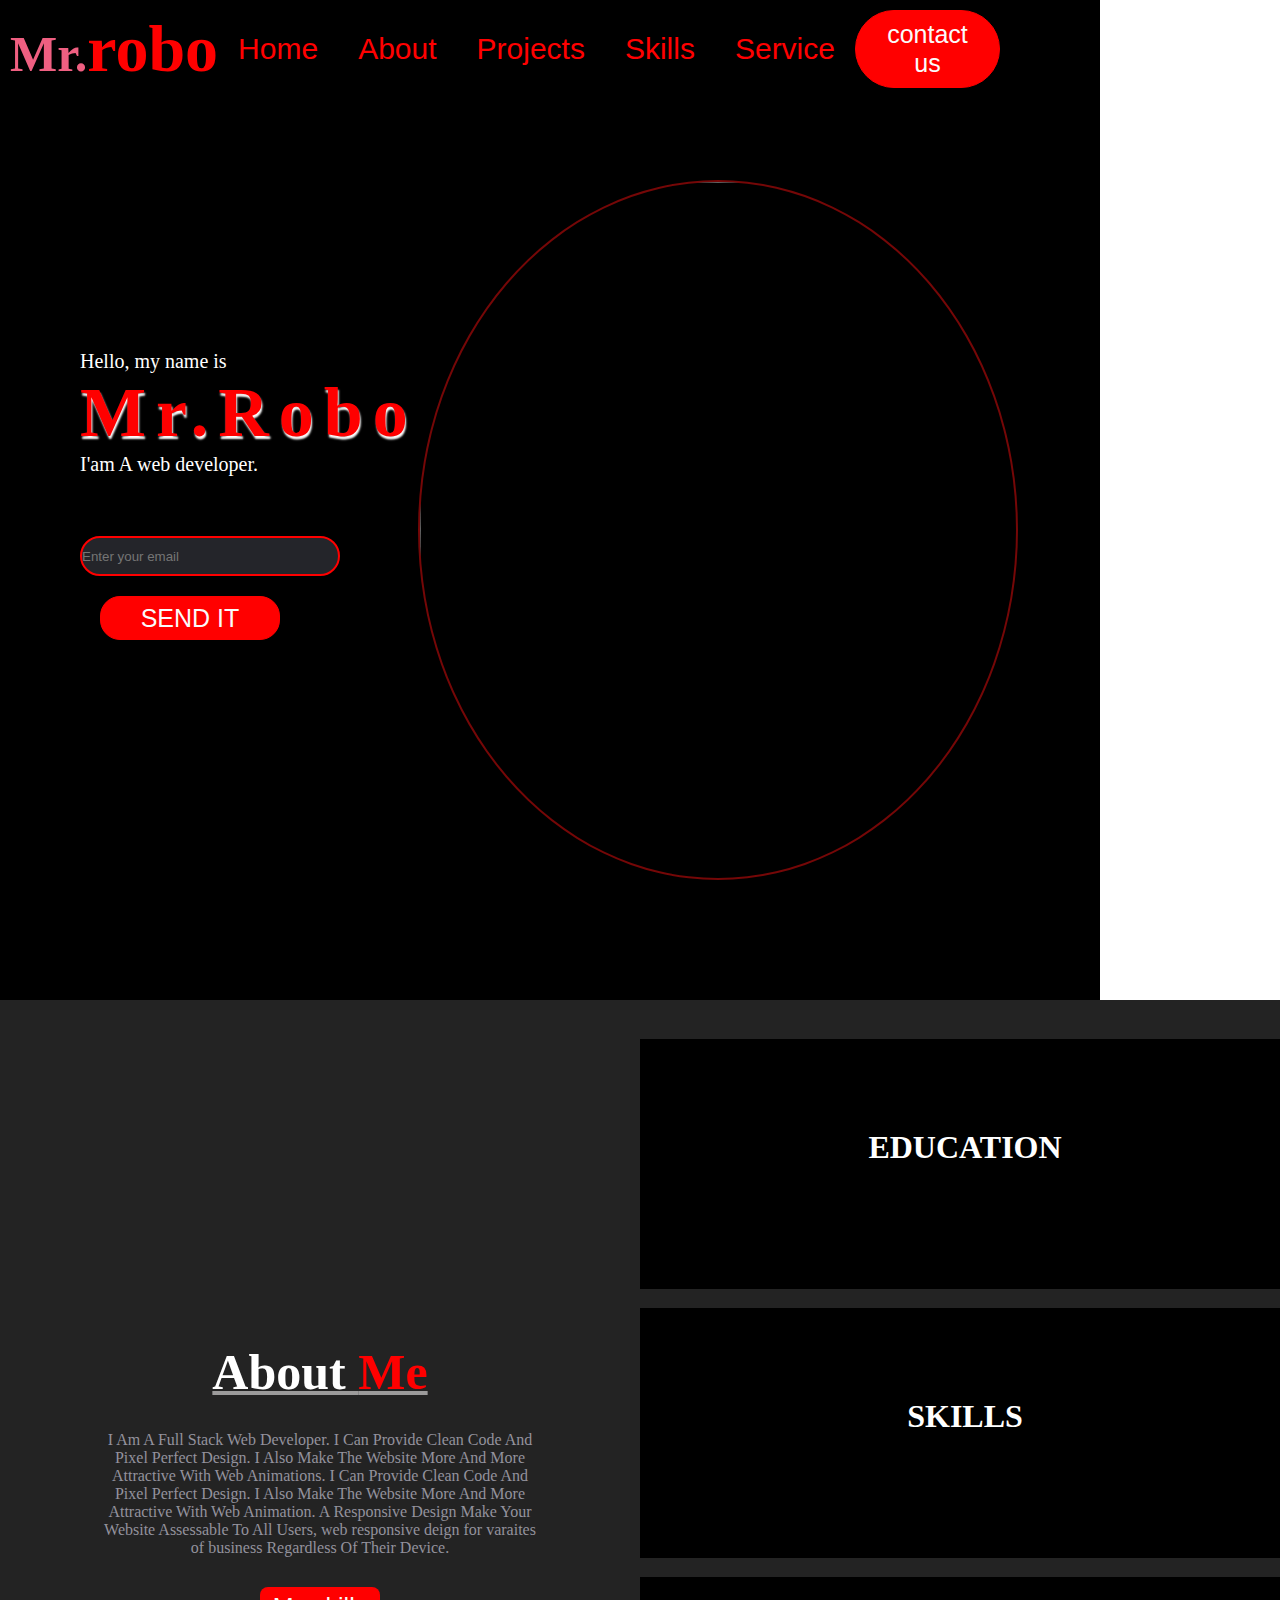
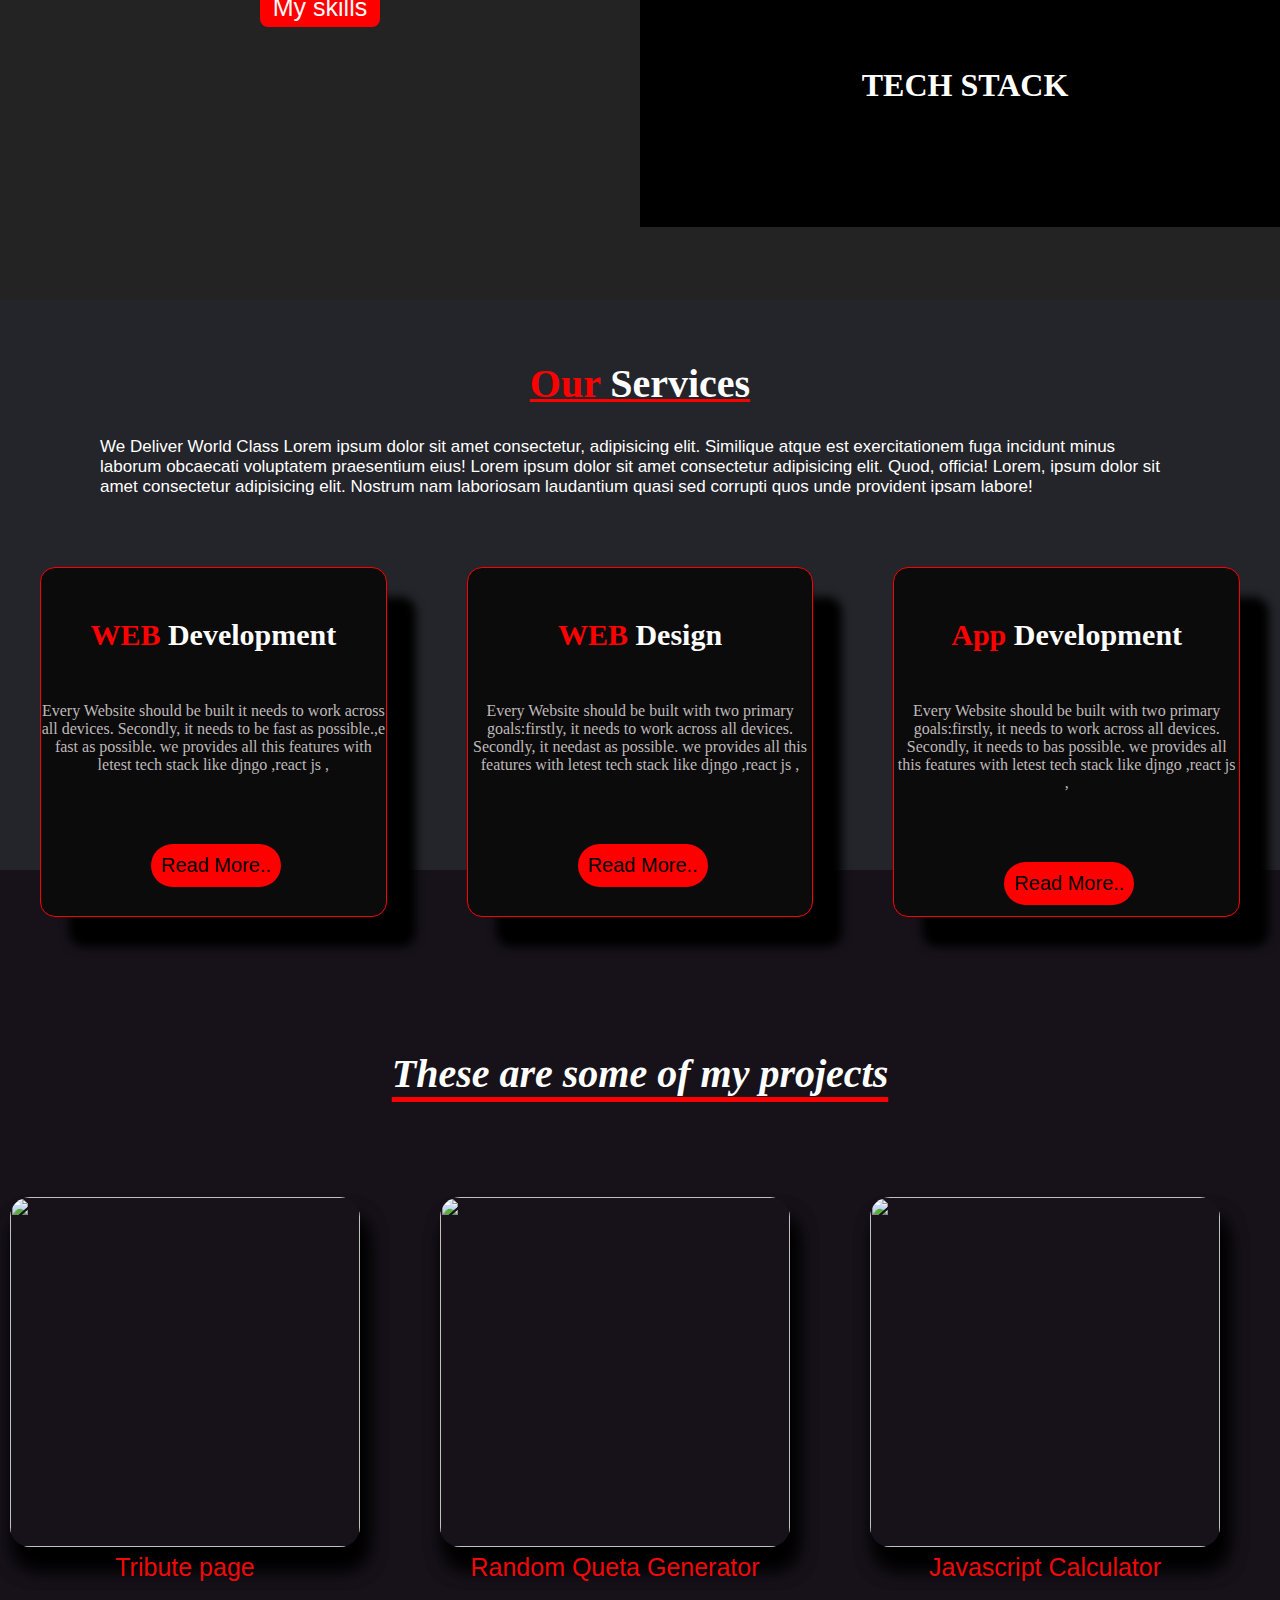
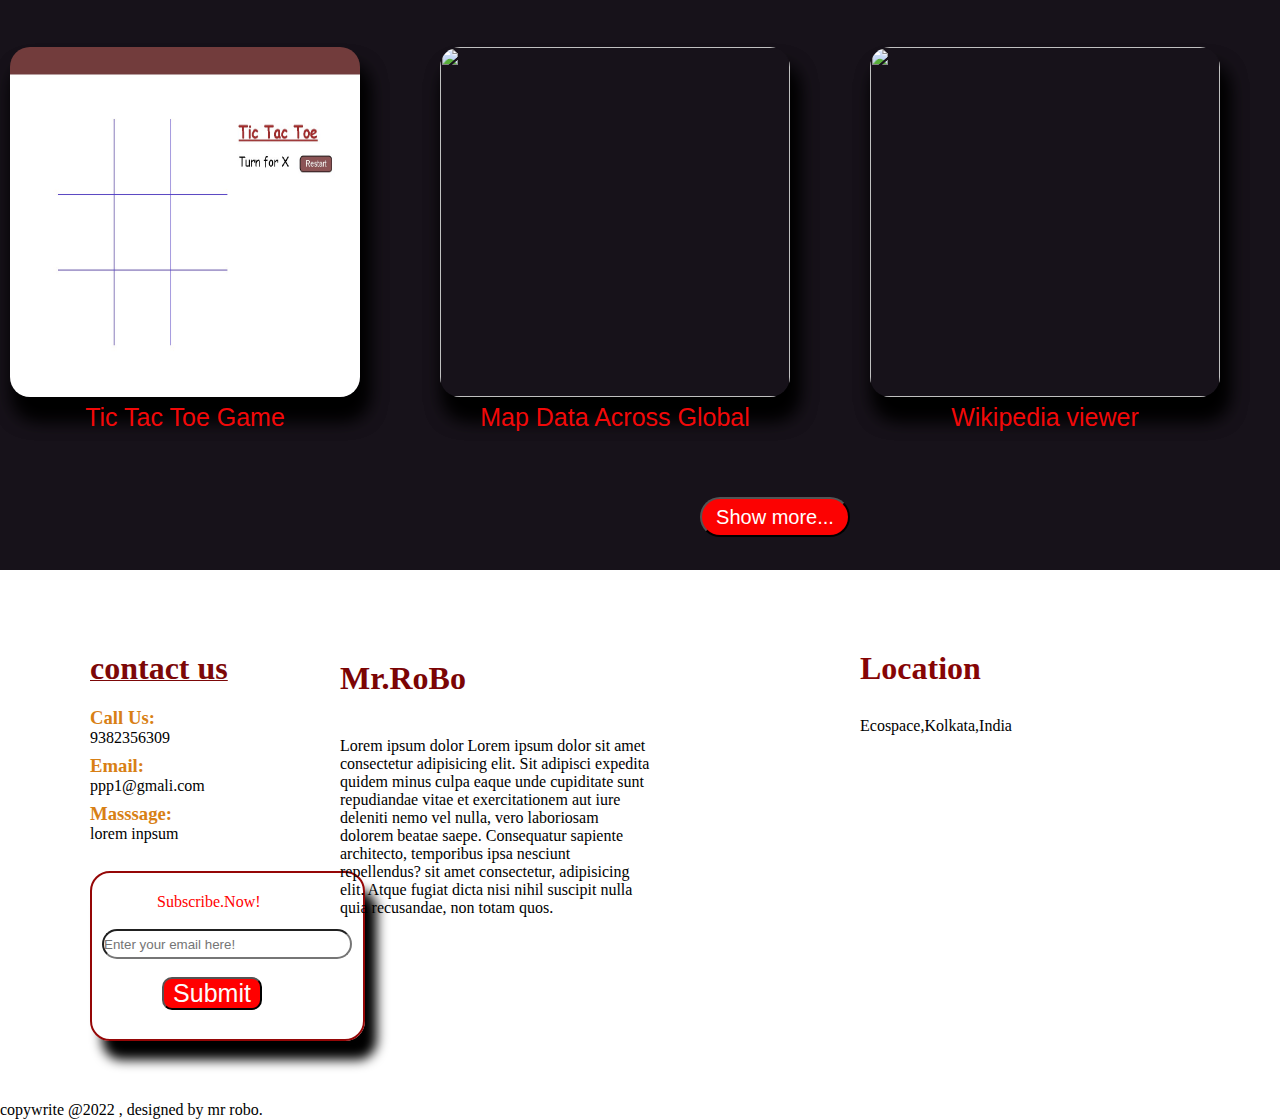
==== commit 185b46c9: "update footer section" ====
--- a/portfolio2.html
+++ b/portfolio2.html
@@ -187,34 +187,34 @@
    <p>ppp1@gmali.com</p>
    <h3>Masssage:</h3>
    <p>lorem inpsum</p>
-   
-   <p></p>
    </div>
 
-   <div class="fitm">
-    <h1>Locations</h1>
-   <p>umuk street, </p>
+   <div class="fitm2">
+    <form method="">
+    <label id="ftr-lebel" for="email">Subscribe.Now!</label><br><br>
+<input type="email" name="email" id="email" placeholder="Enter your email here!"><br><br>
+<button id="ftr-submit">Submit</button>
+</form>
+ 
    </div>
    
 </div>
+
+<div class="footer-mid">
+    <h1>Mr.RoBo</h1>
+    <p>Lorem ipsum dolor Lorem ipsum dolor sit amet consectetur adipisicing elit. Sit adipisci expedita quidem minus culpa eaque unde cupiditate sunt repudiandae vitae et exercitationem aut iure deleniti nemo vel nulla, vero laboriosam dolorem beatae saepe. Consequatur sapiente architecto, temporibus ipsa nesciunt repellendus? sit amet consectetur, adipisicing elit. Atque fugiat dicta nisi nihil suscipit nulla quia recusandae, non totam quos.</p>
+
+</div>
+
 <div class="footer-right">
-<form action="">
-
-</form>
-
-</div>
-
-<div class="social-icon">
-    <!-- <h1 class="socialh1">connect with me : </h1> -->
-   <a href="linkdine.com" target="_blank"><img src="linkdin 6.jpg" alt="linkdine"></a>
-   <a href="facebook.com" target="_blank"> <img  src="fb logo2 " alt="linkdine"></a>
-  <a href="twteer.com" target="_blank">  <img  src="twteeer 3.jpg" alt="linkdine"></a>
-   <a class="redlogo" href="reddit.com"target="_blank"> <img  src="reddit " alt="linkdine"></a>
-   
-</div>
-
-<p id="copy">copywrite @2022 , designed by mr robo.</p> 
+    <h1>Location</h1>
+    <p>Ecospace,Kolkata,India </p>
+</div>
+
+<div class="cpyr8">
+<p>copywrite @2022 , designed by mr robo.</p> 
 </footer>
+</div>
 
 </body>
 </html>--- a/portfolio2.css
+++ b/portfolio2.css
@@ -381,71 +381,84 @@
 }
 
 /* ------------------------------- footer section ---------------------- */
+
 #footer-section{
-   background-color: rgb(84, 82, 91);
-   width: 100%;
-   height: 450px;
-}
-.footer{
-display: flex;
-justify-content: space-around;
-align-items: center;
+   height: 500px;
+   display: grid;
+   grid-template-columns: 30% 30% 30%;
+   
+}
+.footer-left{
+   margin: 60px 90px;
+}
+.fitm{
+   padding: 20px 0;
+}
+.fitm h1{
+   color: rgb(124, 8, 8);
+   text-decoration: underline 1px;
+   padding-bottom: 20px;
 }
 .fitm h3{
-   font-size: 16px;
-   color: rgb(255, 0, 0);
-
+   color: rgb(216, 128, 21);
+   
 }
 .fitm p{
-   font-size: 13px;
-   color: rgb(252, 252, 252);
-   padding-bottom: 10px;
-}
-.fitm h1{
-   padding-top: 30px;
-   color: rgba(249, 249, 250, 0.907);
-   text-decoration: underline rgb(246, 4, 4) 2px;
-   padding-bottom: 10px;
-   font-size: 20px;
-}
-.social-icon{
-   display: flex;
-   /* justify-content: space-evenly; */
-   justify-content: center;
-   align-items: center;
-   padding: 90px;
-}
-.social-icon img{
-height: 30px;
-width: 30px;
-cursor: pointer;
-
-}
-.social-icon a{
-   margin-inline: 30px;
-}
-.social-icon a:hover{
-/* background-color: rgb(0, 0, 0); */
-/* box-shadow:  5px 5px 5px  rgb(91, 91, 91); */
-
-}
-
-.socialh1{
-   color: rgb(139, 9, 7);
-   text-shadow: rgb(0, 0, 0) 10px 10px 10px;
-   /* border: 1px solid red; */
-   /* padding: 10px; */
-   text-align: center;
-
-}
-#copy{
-   
-   color: rgb(255, 255, 255);
-   font-size: 15px;
-   font-style: bold;
-   text-align: center;
-   /* padding-top: 50px; */
+   padding-bottom: 8px;
+}
+.fitm2{
+   /* background-color: #000000; */
+   height: 170px;
+   width: 275px;
+   border: 2px solid rgb(149, 7, 7);
+   border-radius: 20px;
+   box-shadow: 12px 19px 12px black;
+}
+
+.fitm2 form{
+   padding: 20px 10px;
+   
+}
+#ftr-lebel{
+ margin-left:  55px;
+ color: red;
+ 
+}
+.fitm2 input{
+   width: 250px;
+   height: 30px;
+   /* background-color:rgb(218, 174, 174) ; */
+   border-radius: 20px;
+}
+
+#ftr-submit{
+   width: 100px;
+   border-radius: 10px;
+   margin-left: 60px;
    background-color: red;
-   height: 30px;
-}
+   cursor: pointer;
+}
+#ftr-submit:hover{
+   background-color: black;
+}
+
+
+
+.footer-mid{
+   padding: 90px 10px;
+}
+.footer-mid h1{
+   color: rgb(123, 4, 4);
+   padding-bottom: 40px;
+}
+
+.footer-right{
+   margin: 80px 200px;
+}
+.footer-right h1{
+   color:rgb(134, 5, 5);
+   padding-bottom: 30px;
+}
+
+
 /* ---------------------------------------------------------------------- */
